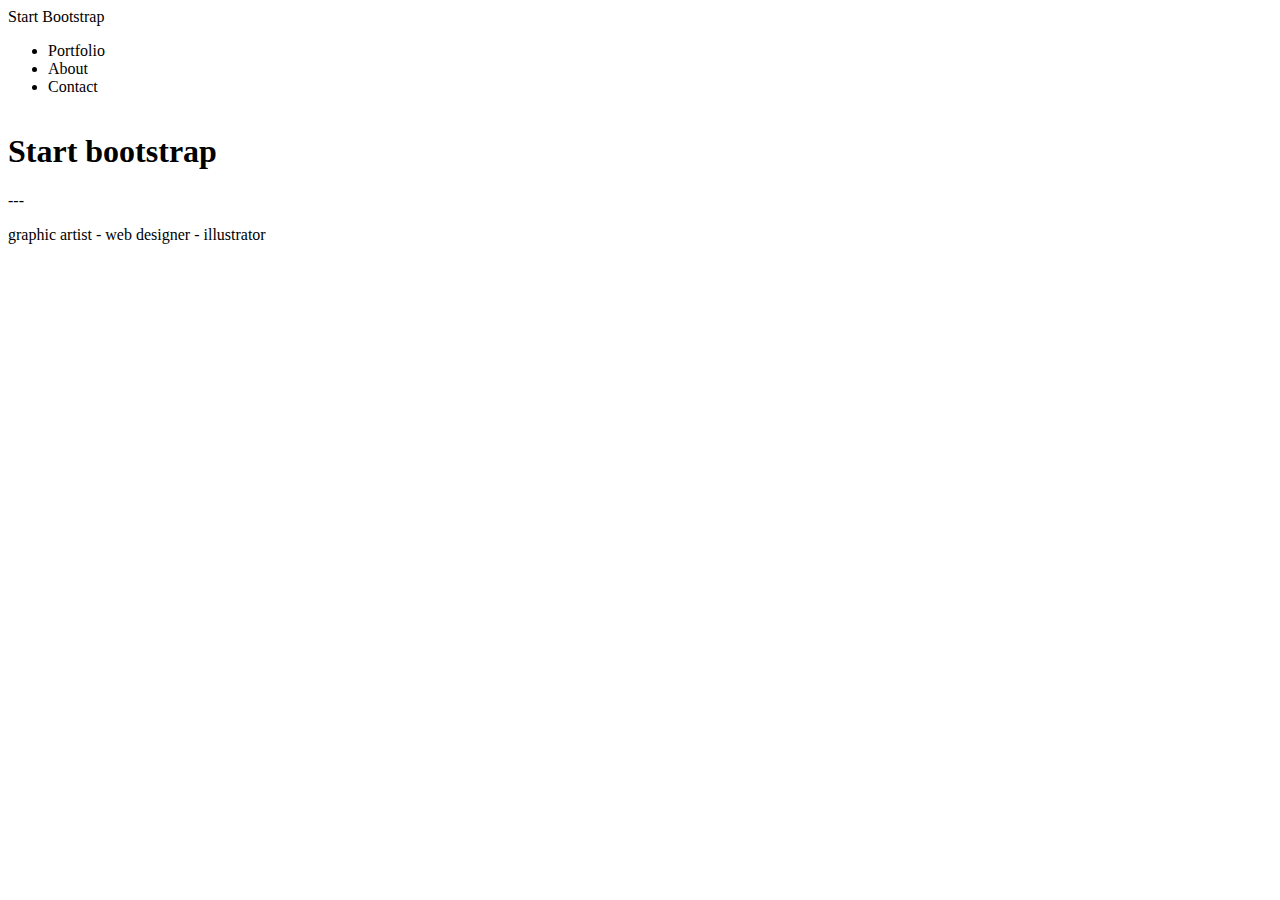
==== index.html @ 68668360 "add the html for the hero part of the website" ====
<html>
<title>Start Bootstrap</title>
<meta name="viewport" content="width=device-width, initial-scale=1">
<link rel="stylesheet" href="./css/styles.css">
<body>

<div class="top-bar">
    <div class="title">
        <a>Start Bootstrap</a>
    </div>
    <div>
        <ul class="navbar">
            <li> Portfolio</li>
            <li>About</li>
            <li>Contact</li>
        </ul>
    </div>
</div>

<div class="hero">
    <img class="hero-image" sr="">
    <h1>Start bootstrap</h1>
    <div> --- </div>
    <p> graphic artist - web designer - illustrator</p>
</div>
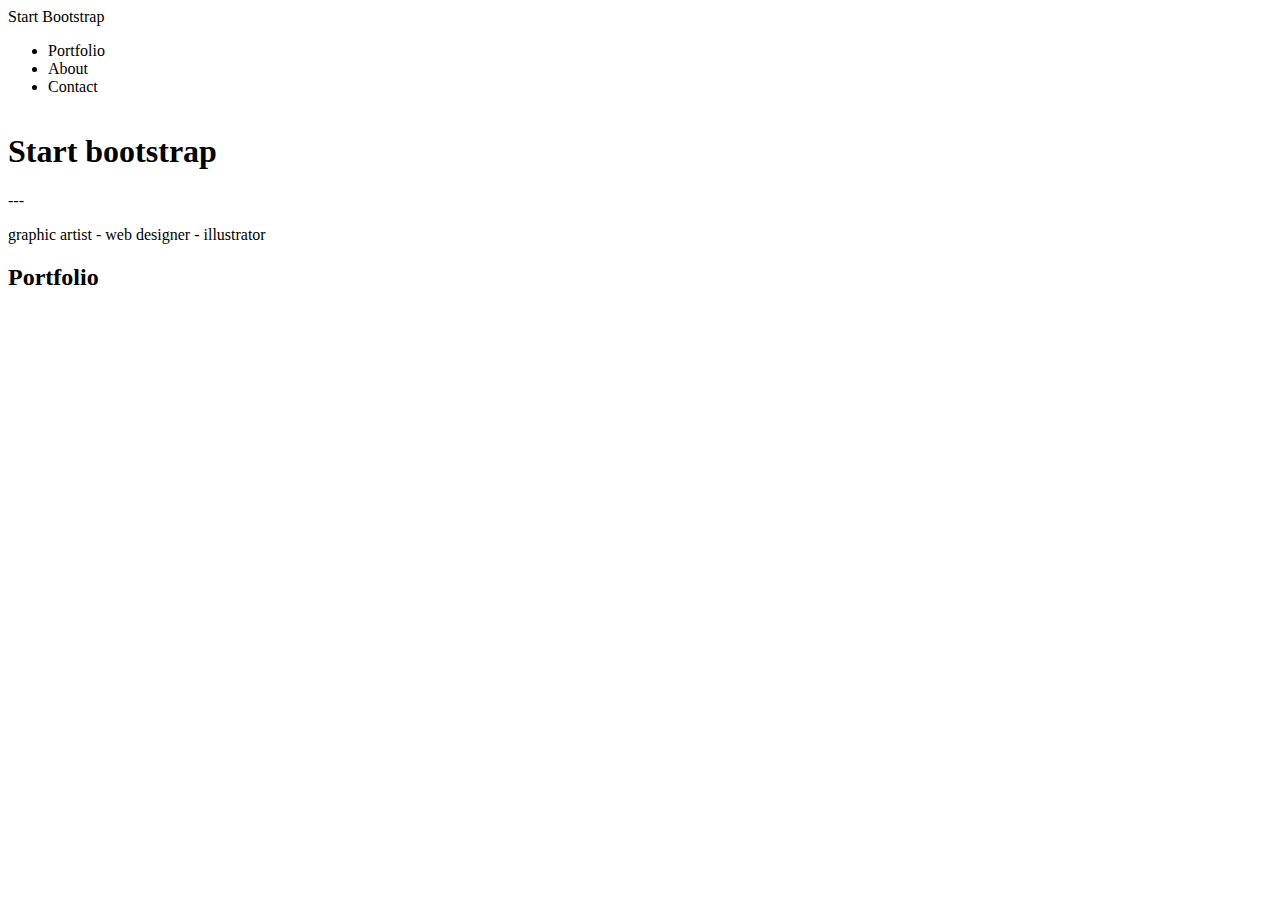
==== commit 15d0e72e: "add html of the portfolio part" ====
--- a/index.html
+++ b/index.html
@@ -20,7 +20,32 @@
 <div class="hero">
     <img class="hero-image" sr="">
     <h1>Start bootstrap</h1>
-    <div> --- </div>
+    <div class="star"> --- </div>
     <p> graphic artist - web designer - illustrator</p>
 </div>
 
+<div class="portfolio">
+    <h2>Portfolio</h2>
+    <div class="star"></div>
+    <div class="portfolio-images">
+        <div class="add-image">
+            <img>
+        </div>
+        <div class="add-image">
+            <img>
+        </div>
+        <div class="add-image">
+            <img>
+        </div>
+        <div class="add-image">
+            <img>
+        </div>
+        <div class="add-image">
+            <img>
+        </div>
+        <div class="add-image">
+            <img>
+        </div>
+    </div>
+</div>
+
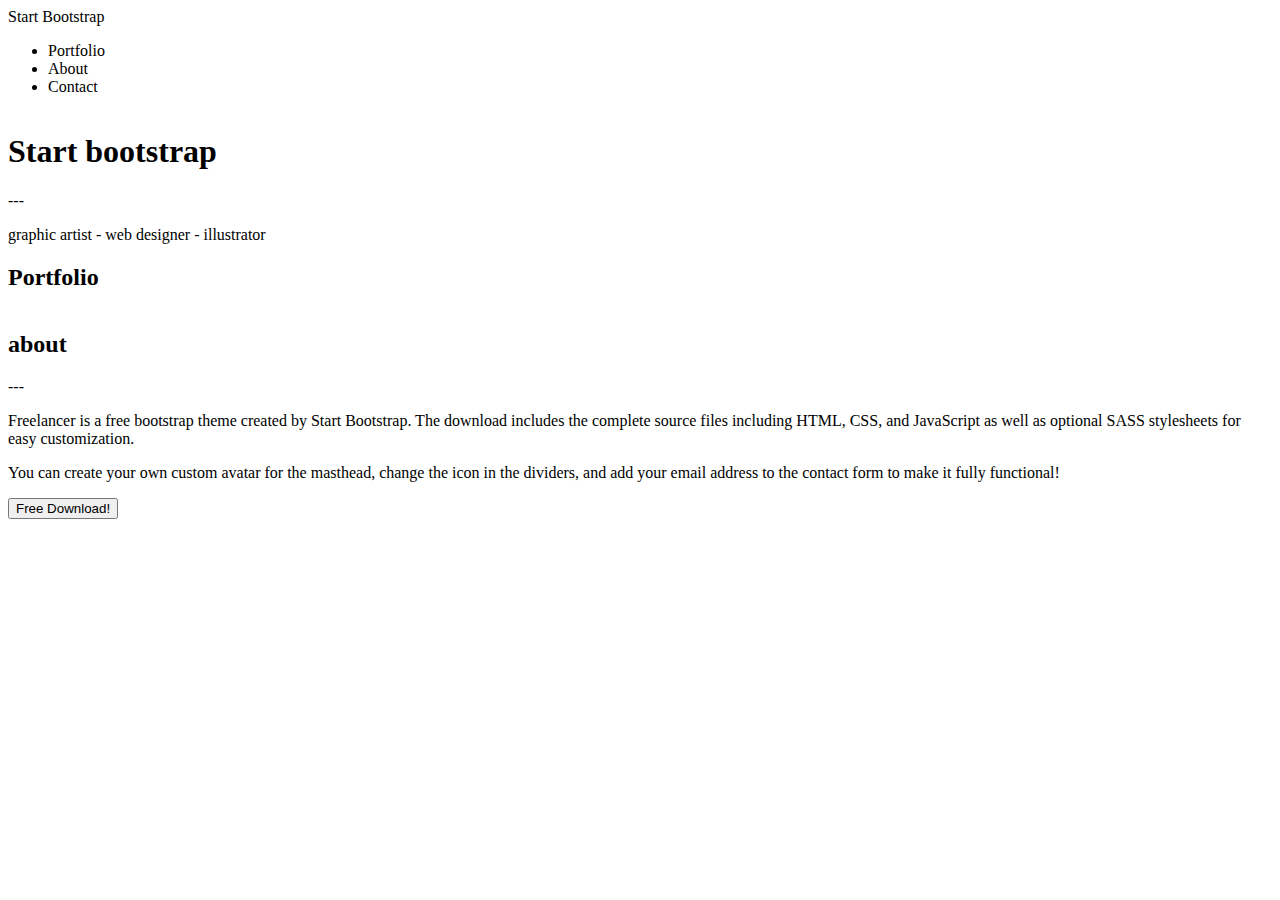
==== commit cc735681: "add the html for the about part" ====
--- a/index.html
+++ b/index.html
@@ -49,3 +49,24 @@
     </div>
 </div>
 
+<div class="about">
+    <h2>about</h2>
+    <div class="star"> --- </div>
+    <div class="about-content">
+        <div class="content-1">
+            <p>
+                Freelancer is a free bootstrap theme created by Start Bootstrap.
+                The download includes the complete source files including HTML, CSS,
+                and JavaScript as well as optional SASS stylesheets for easy customization.
+            </p>
+        </div>
+        <div class="content-2">
+            <p>
+                You can create your own custom avatar for the masthead,
+                change the icon in the dividers,
+                and add your email address to the contact form to make it fully functional!
+            </p>
+        </div>
+        <button>Free Download!</button>
+    </div>
+</div>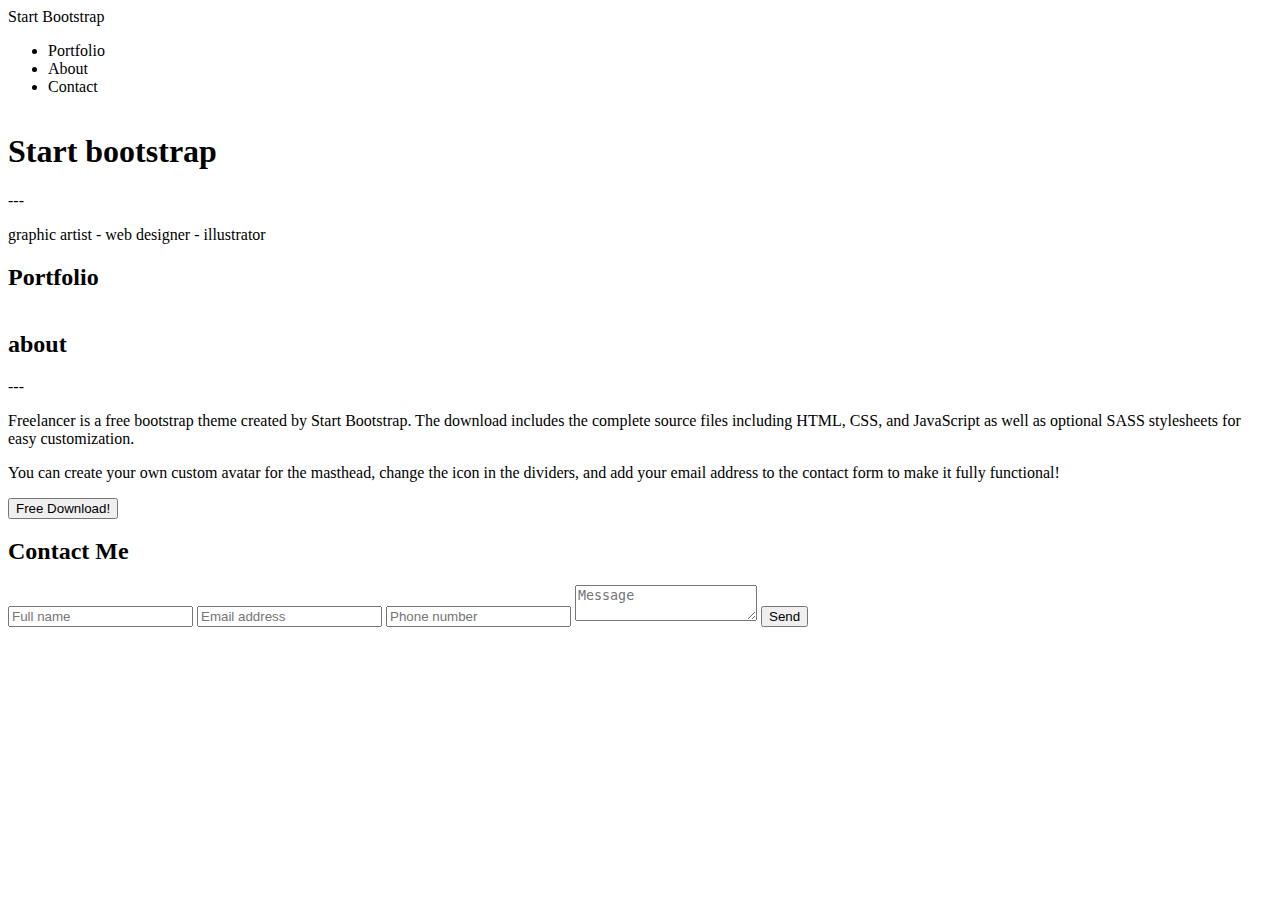
==== commit 1d7f8d03: "adding the html for contact me part" ====
--- a/index.html
+++ b/index.html
@@ -69,4 +69,16 @@
         </div>
         <button>Free Download!</button>
     </div>
+</div>
+
+<div class="contact-me">
+    <h2>Contact Me</h2>
+    <div class="star"></div>
+    <form class="contact-form">
+        <input class="form-input" placeholder="Full name">
+        <input class="form-input" placeholder="Email address">
+        <input class="form-input" placeholder="Phone number">
+        <textarea class="form-textarea" placeholder="Message"></textarea>
+        <button class="send">Send</button>
+    </form>
 </div>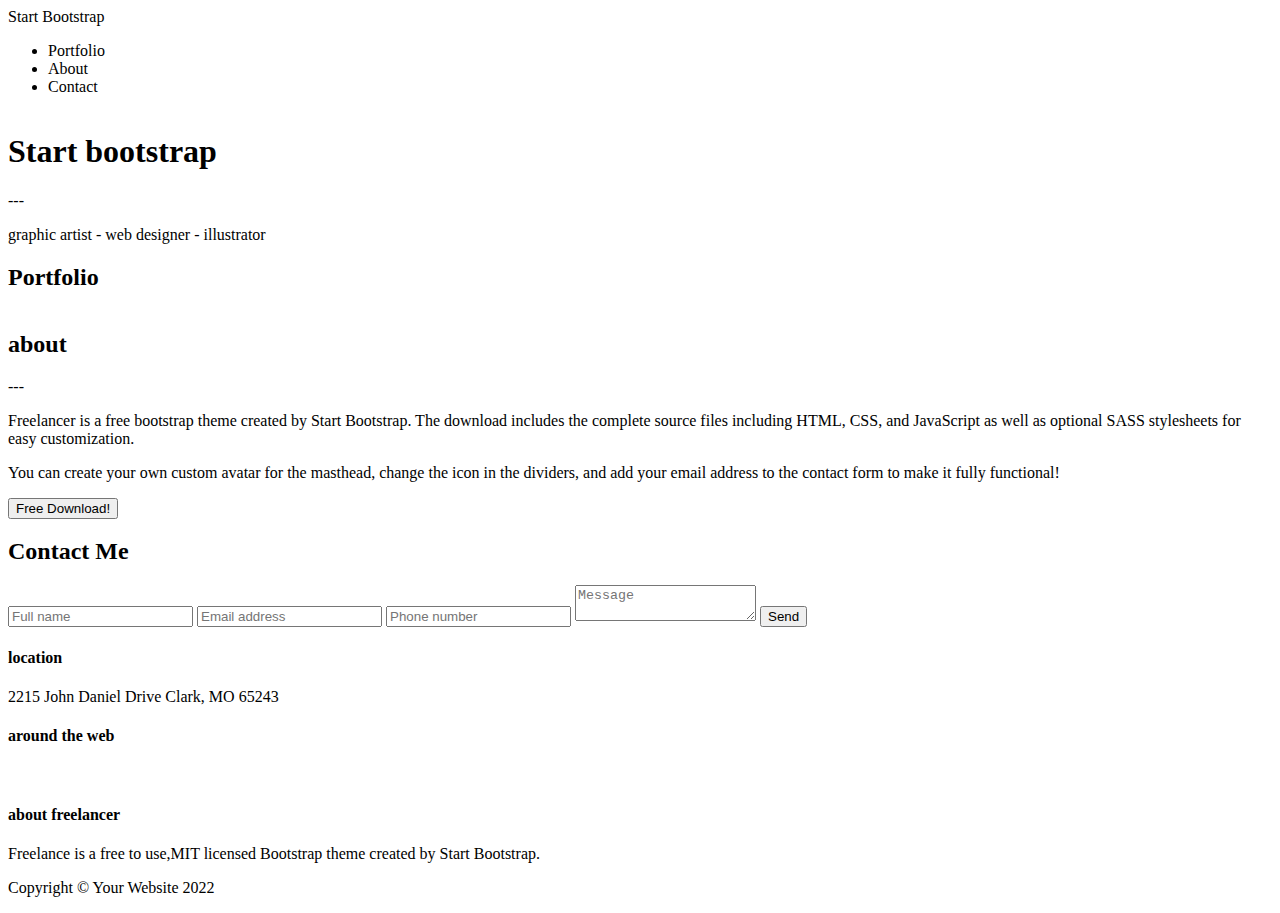
==== commit 51cc1c8c: "adding the html for the footer part" ====
--- a/index.html
+++ b/index.html
@@ -81,4 +81,33 @@
         <textarea class="form-textarea" placeholder="Message"></textarea>
         <button class="send">Send</button>
     </form>
+</div>
+
+<div class="footer">
+    <div class="location">
+        <h4>location</h4>
+        <p>
+            2215 John Daniel Drive
+            Clark, MO 65243
+        </p>
+    </div>
+    <div class="around-web">
+        <h4>around the web</h4>
+        <img>
+        <img>
+        <img>
+        <img>
+    </div>
+    <div class="freelancer">
+        <h4>about freelancer</h4>
+        <p>
+            Freelance is a free to use,MIT licensed 
+            Bootstrap theme created by 
+            <a>Start Bootstrap</a>.
+        </p>
+    </div>
+</div>
+
+<div class="copyright">
+    <p>Copyright © Your Website 2022</p>
 </div>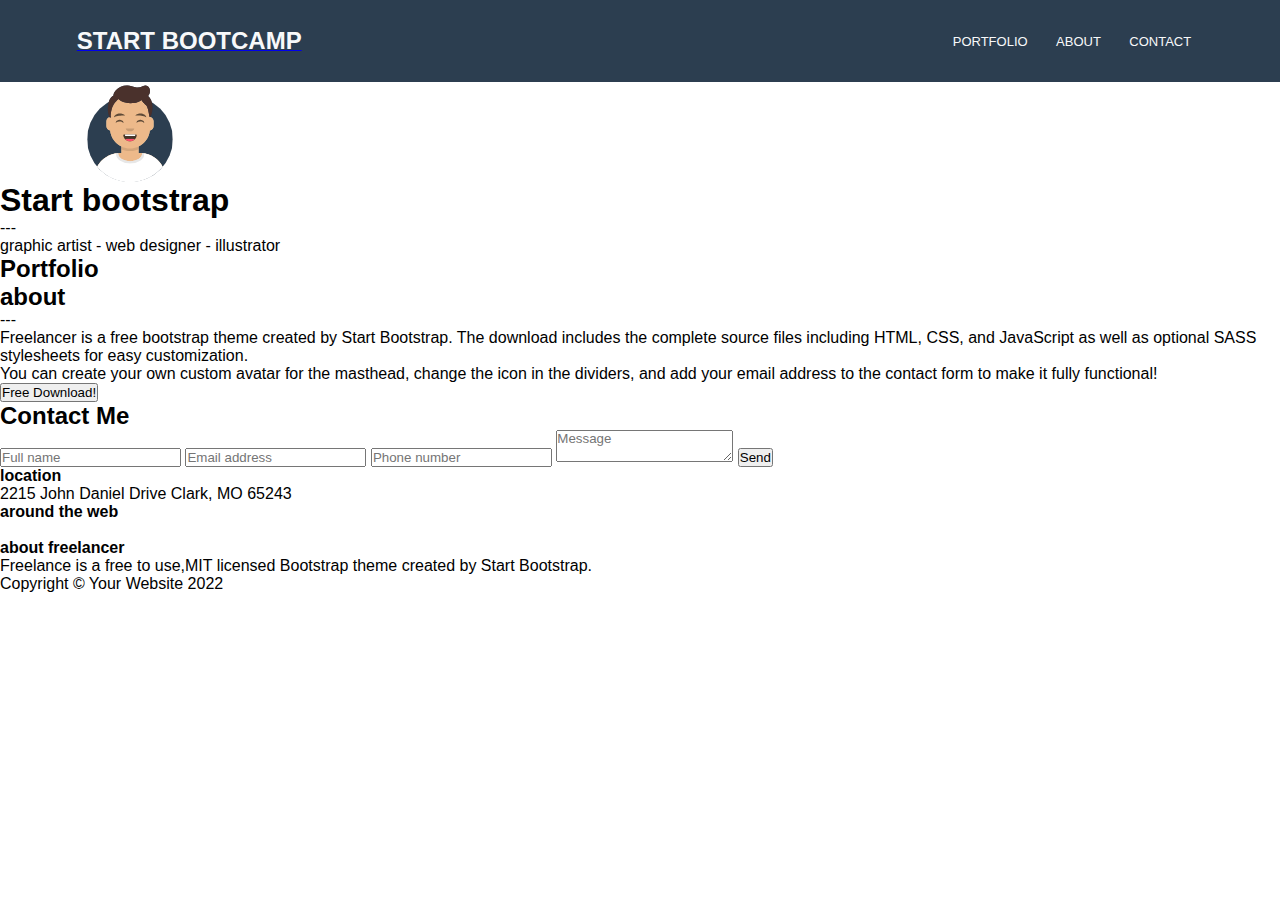
==== commit 2dcc8dd1: "enhancing the header css" ====
--- a/index.html
+++ b/index.html
@@ -4,25 +4,36 @@
 <link rel="stylesheet" href="./css/styles.css">
 <body>
 
-<div class="top-bar">
+<!-- <div class="top-bar">
     <div class="title">
-        <a>Start Bootstrap</a>
+        <h2>Start Bootstrap</h2>
     </div>
-    <div>
-        <ul class="navbar">
-            <li> Portfolio</li>
-            <li>About</li>
-            <li>Contact</li>
-        </ul>
+    <div class="menu">
+        <a>Portfolio</a>
+        <a>About</a>
+        <a>Contact</a>
     </div>
-</div>
+</div> -->
 
-<div class="hero">
-    <img class="hero-image" sr="">
+<section class="top-bar">
+    <nav>   
+        <a href="index.html"> <h2>start bootcamp</h2></a>
+        <div class="nav-links">
+            <ul>
+                <li><a href=""> portfolio</a></li>
+                <li><a href=""> about</a></li>
+                <li><a href=""> contact</a></li>
+            </ul>
+        </div>
+    </nav>
+</section>
+
+<section class="hero">
+    <img class="hero-image" src="./images/avataaars.svg">
     <h1>Start bootstrap</h1>
     <div class="star"> --- </div>
     <p> graphic artist - web designer - illustrator</p>
-</div>
+</section>
 
 <div class="portfolio">
     <h2>Portfolio</h2>
--- a/css/styles.css
+++ b/css/styles.css
@@ -0,0 +1,103 @@
+/* CSS Reset */
+* {
+    margin: 0;
+    padding: 0;
+    box-sizing: border-box;
+    font-family: sans-serif;
+  }
+  
+.top-bar{
+    background-color: #2c3e50;
+    overflow: hidden;
+    text-transform: uppercase;
+    color: #f8f9fa;
+    margin:0;
+    padding: 0;
+    position: relative;
+    width: 100%;
+
+}
+
+nav{
+    display: flex;
+    padding: 2% 6%;
+    justify-content: space-between;
+    align-items: center;
+    margin: 0;
+}
+
+nav h2{
+    display: inline;
+    padding: 0;
+    margin: 0;
+    color: #f8f9fa;
+}
+
+.nav-links{
+flex: 1;
+text-align: right;
+padding: 0;
+}
+
+.nav-links ul li{
+    list-style: none;
+    display: inline-block;
+    padding: 8px 12px;
+    position: relative;
+}
+
+.nav-links ul li a:hover{
+    color:#1abc9c;
+}
+
+.nav-links ul li a{
+    color: #f8f9fa;
+    text-decoration: none;
+    font-size: 13px;
+}
+/* 
+.top-bar h2{
+    display: inline;
+    padding: 2rem;
+    margin: 0;
+    float: left;
+    
+}
+.top-bar a{
+    float: right;
+    padding: 2rem;
+    margin: 0;
+    font-weight: bold;
+    
+}
+
+.top-bar a:hover{
+    color:#1abc9c;
+    
+}
+
+.top-bar .icon{
+    /* display: none; */
+}
+
+.top-bar img{
+width:4rem ;
+height:4rem;
+float: right;
+} */
+
+.copyright{
+    background-color: #212529;
+}
+
+/* background-color: #1abc9c; button green */
+
+
+/* 2nd div ------------------------------- */
+
+.hero-image{
+    width: 100px;
+    height: 100px;
+    margin: auto 5rem auto 5rem;
+    text-align: center;
+}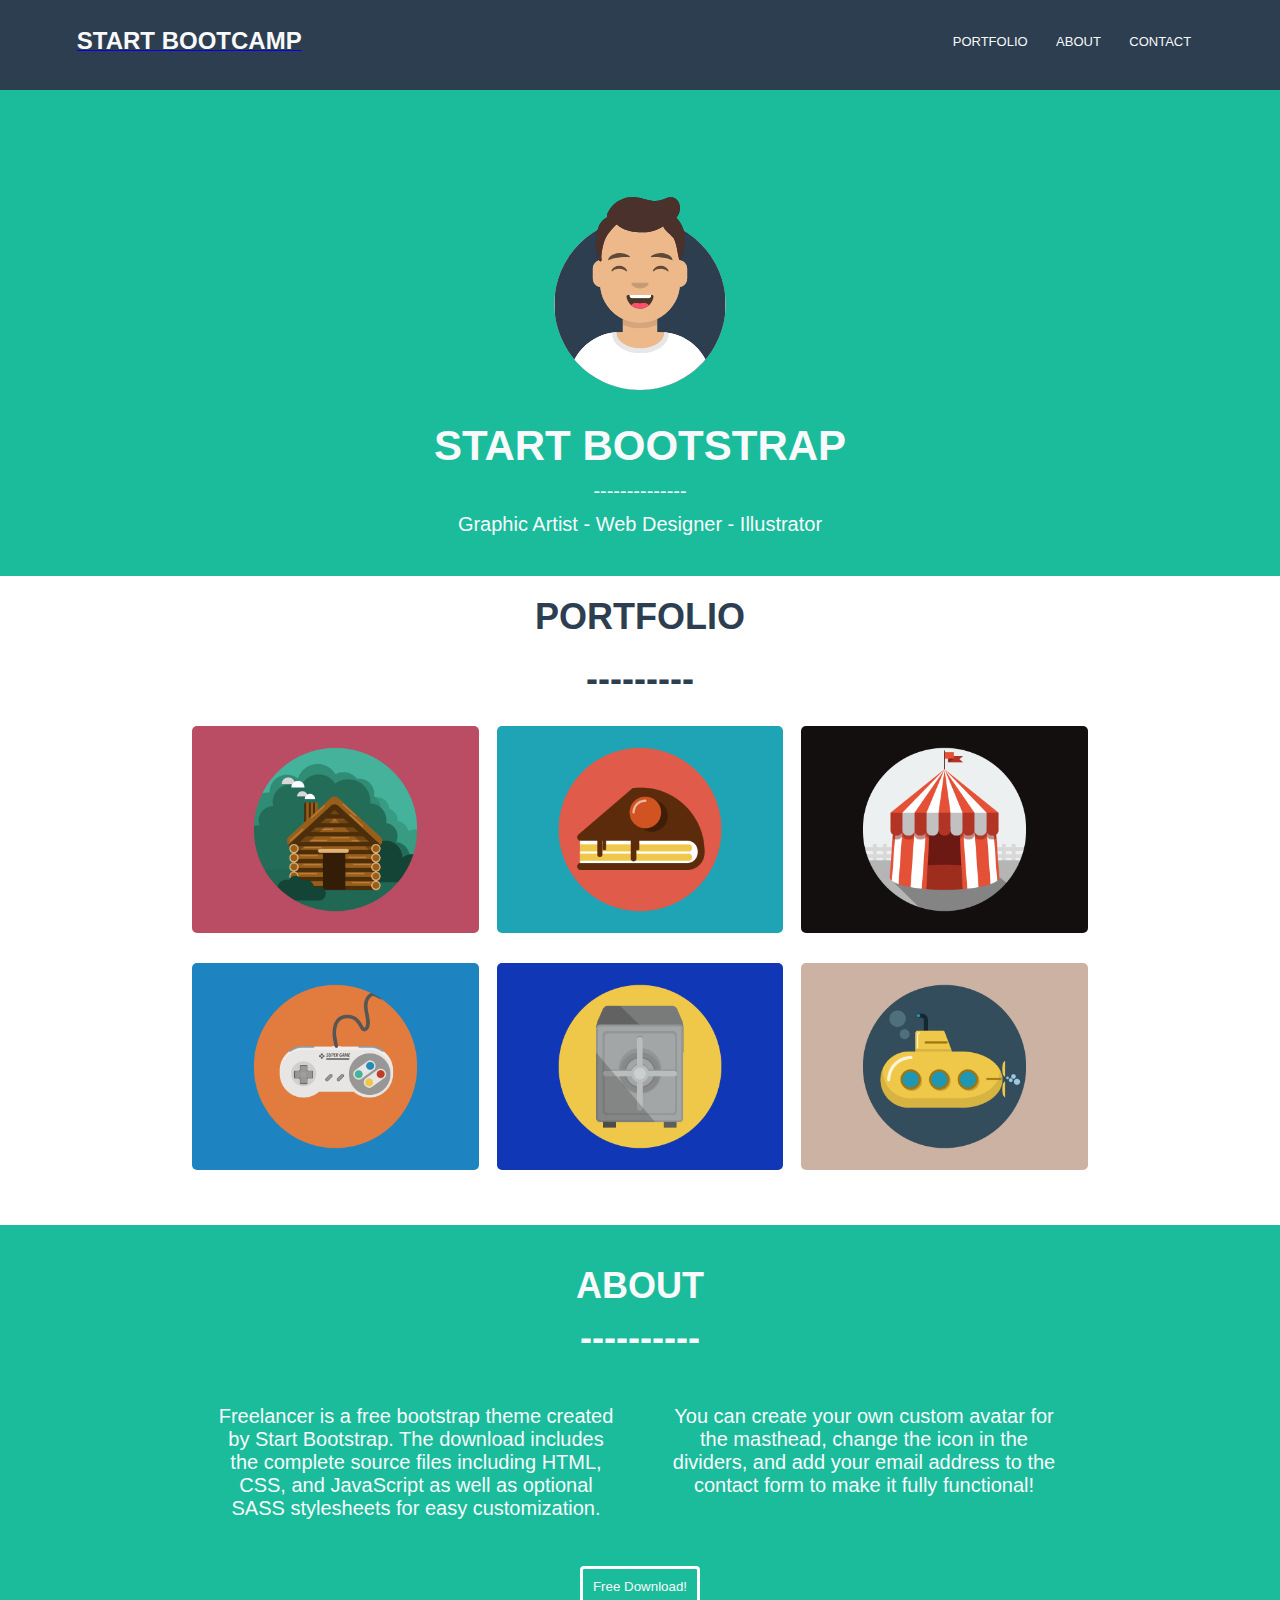
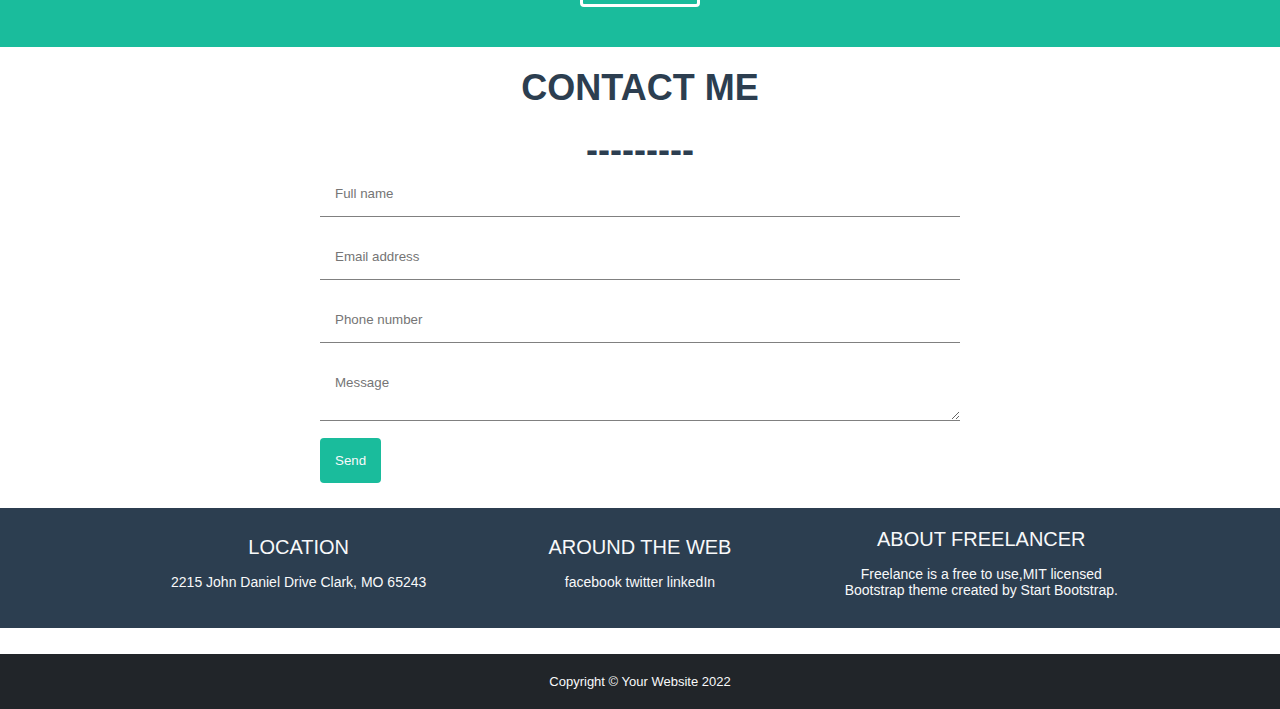
==== commit e650bbe8: "finalizing the project" ====
--- a/index.html
+++ b/index.html
@@ -4,121 +4,124 @@
 <link rel="stylesheet" href="./css/styles.css">
 <body>
 
-<!-- <div class="top-bar">
-    <div class="title">
-        <h2>Start Bootstrap</h2>
-    </div>
-    <div class="menu">
-        <a>Portfolio</a>
-        <a>About</a>
-        <a>Contact</a>
-    </div>
-</div> -->
-
 <section class="top-bar">
     <nav>   
         <a href="index.html"> <h2>start bootcamp</h2></a>
-        <div class="nav-links">
+        <div class="nav-links" id="navLinks">
             <ul>
                 <li><a href=""> portfolio</a></li>
                 <li><a href=""> about</a></li>
                 <li><a href=""> contact</a></li>
             </ul>
         </div>
+        <img class="icon" src="./images/icon.png" onclick="showMenu()"></img>
     </nav>
 </section>
 
 <section class="hero">
-    <img class="hero-image" src="./images/avataaars.svg">
-    <h1>Start bootstrap</h1>
-    <div class="star"> --- </div>
-    <p> graphic artist - web designer - illustrator</p>
+    <div class="center-box">
+        <img class="hero-image" src="./images/avataaars.svg">
+        <h1>Start bootstrap</h1>
+        <p> -------------- </p>
+        <p> graphic artist - web designer - illustrator</p>
+    </div>
 </section>
 
-<div class="portfolio">
+
+<section class="portfolio">
     <h2>Portfolio</h2>
-    <div class="star"></div>
-    <div class="portfolio-images">
-        <div class="add-image">
-            <img>
+    <h2> --------- </h2>
+    <div class="row-campus">
+        <div class="campus-col">
+            <img src="./images/cabin.png">
+            <div class="layer"></div>
         </div>
-        <div class="add-image">
-            <img>
+        <div class="campus-col" >
+            <img src="./images/cake.png">
+            <div class="layer"></div>
         </div>
-        <div class="add-image">
-            <img>
+        <div class="campus-col" >
+            <img src="./images/circus.png">
+            <div class="layer"></div>
         </div>
-        <div class="add-image">
-            <img>
+        <div class="campus-col">
+            <img src="./images/game.png">
+            <div class="layer"></div>
         </div>
-        <div class="add-image">
-            <img>
+        <div class="campus-col">
+            <img src="./images/safe.png">
+            <div class="layer"></div>
         </div>
-        <div class="add-image">
-            <img>
+        <div class="campus-col">
+            <img src="./images/submarine.png">
+            <div class="layer"></div>
         </div>
     </div>
-</div>
+</section>
 
 <div class="about">
     <h2>about</h2>
-    <div class="star"> --- </div>
-    <div class="about-content">
-        <div class="content-1">
+    <h2> ---------- </h2>
+    <div class="row">
+        <div class="about-col">
             <p>
                 Freelancer is a free bootstrap theme created by Start Bootstrap.
                 The download includes the complete source files including HTML, CSS,
                 and JavaScript as well as optional SASS stylesheets for easy customization.
             </p>
         </div>
-        <div class="content-2">
+        <div class="about-col">
             <p>
                 You can create your own custom avatar for the masthead,
                 change the icon in the dividers,
                 and add your email address to the contact form to make it fully functional!
             </p>
         </div>
-        <button>Free Download!</button>
     </div>
+    <button>Free Download!</button>
 </div>
 
 <div class="contact-me">
     <h2>Contact Me</h2>
-    <div class="star"></div>
+    <h2> --------- </h2>
     <form class="contact-form">
-        <input class="form-input" placeholder="Full name">
-        <input class="form-input" placeholder="Email address">
-        <input class="form-input" placeholder="Phone number">
-        <textarea class="form-textarea" placeholder="Message"></textarea>
+        <input class="form-input" placeholder="Full name" required>
+        <input class="form-input" placeholder="Email address" required>
+        <input class="form-input" placeholder="Phone number" required>
+        <textarea class="form-textarea" placeholder="Message" required></textarea>
         <button class="send">Send</button>
     </form>
 </div>
 
-<div class="footer">
-    <div class="location">
-        <h4>location</h4>
-        <p>
-            2215 John Daniel Drive
-            Clark, MO 65243
-        </p>
+<section class="footer">
+    <div class="row-footer">
+        <div class="footer-col">
+            <h4>location</h4>
+            <p>
+                2215 John Daniel Drive
+                Clark, MO 65243
+            </p>
+        </div>
+        <div class="footer-col">
+            <h4>around the web</h4>
+            <p>facebook twitter linkedIn</p>
+        </div>
+        <div class="footer-col">
+            <h4>about freelancer</h4>
+            <p>
+                Freelance is a free to use,MIT licensed<br>
+                Bootstrap theme created by 
+                <a>Start Bootstrap</a>.
+            </p>
+        </div>
     </div>
-    <div class="around-web">
-        <h4>around the web</h4>
-        <img>
-        <img>
-        <img>
-        <img>
-    </div>
-    <div class="freelancer">
-        <h4>about freelancer</h4>
-        <p>
-            Freelance is a free to use,MIT licensed 
-            Bootstrap theme created by 
-            <a>Start Bootstrap</a>.
-        </p>
-    </div>
-</div>
+</section>
 
 <div class="copyright">
     <p>Copyright © Your Website 2022</p>
-</div>+</div>
+
+<script src="./js/scripts.js"></script>
+
+</body>
+</html>--- a/css/styles.css
+++ b/css/styles.css
@@ -8,14 +8,15 @@
   
 .top-bar{
     background-color: #2c3e50;
-    overflow: hidden;
+    /* overflow: hidden; */
     text-transform: uppercase;
     color: #f8f9fa;
     margin:0;
     padding: 0;
     position: relative;
     width: 100%;
-
+    height: 10%;
+    display: block;
 }
 
 nav{
@@ -55,49 +56,284 @@
     text-decoration: none;
     font-size: 13px;
 }
-/* 
-.top-bar h2{
-    display: inline;
-    padding: 2rem;
-    margin: 0;
-    float: left;
-    
-}
-.top-bar a{
-    float: right;
-    padding: 2rem;
-    margin: 0;
-    font-weight: bold;
-    
-}
-
-.top-bar a:hover{
-    color:#1abc9c;
-    
-}
-
-.top-bar .icon{
-    /* display: none; */
-}
-
-.top-bar img{
-width:4rem ;
-height:4rem;
-float: right;
-} */
+
+.hero{
+    background-color: #1abc9c;
+    width: 100%;
+    margin: auto;
+    padding-top:100px ;
+}
+
+.center-box{
+    width: 50%;
+    color: #f8f9fa;    
+    position: relative;
+    margin: auto;
+    text-align: center;
+}
+
+.center-box h1{
+    font-size: 42px;
+    padding-top: 2rem;
+    text-transform: uppercase;
+}
+
+.center-box p {
+    margin: 10px 0 10px;
+    font-size: 20px;
+    color: #f8f9fa;
+    text-transform: capitalize;
+}
+
+.center-box p:last-child{
+    padding-bottom: 40px;
+}
 
 .copyright{
     background-color: #212529;
 }
 
-/* background-color: #1abc9c; button green */
-
-
 /* 2nd div ------------------------------- */
 
 .hero-image{
-    width: 100px;
-    height: 100px;
-    margin: auto 5rem auto 5rem;
-    text-align: center;
+    width: 200px;
+    height: 200px;
+    margin: auto;
+    text-align: center;
+}
+
+.icon{
+    width: 20px;
+    height: 20px;
+    border-radius: 4px;
+    display: none;
+}
+
+@media(max-width:750px){
+    .center-box h1{
+        font-size: 20px;
+}
+    .nav-links ul li{
+        display: block;
+        padding: 20px;
+    }
+    .nav-links{
+        position: absolute;
+        background-color: #2c3e50;
+        height: auto;
+        width: 100%;
+        top:-300px;
+        right: 0;
+        text-align: left;
+        z-index: 2;
+        margin-top: 10%;
+        transition: 1s;
+    }
+    nav .icon{
+        display: block;
+        cursor: pointer;
+    }
+    .row{
+        flex-direction: column;
+    }
+    .row-campus{
+        flex-wrap: wrap;
+    }
+    .campus-col{
+        flex-basis: 50%;
+        position: relative;
+        overflow: hidden;
+        box-sizing: border-box;    }
+    .row-footer{
+        flex-direction: column;
+    }
+}
+
+@media(max-width:600px){
+
+    .row-campus{
+        flex-direction: column;
+    }
+
+}
+
+.about{
+    width: 100%;
+    margin: 20px auto;
+    text-align: center;
+    padding-top:30px ;
+    background-color: #1abc9c;
+}
+
+.about h2{
+    font-size: 36px;
+    font-weight: 600;
+    color: #f8f9fa;
+    margin-top: 10px;
+    text-transform: uppercase;
+}
+
+.about p{
+    font-size: 20px;
+    font-weight: 300;
+    padding: 20px;
+    color: #f8f9fa;
+}
+
+.about button{
+    color: #f8f9fa;
+    background-color: #1abc9c;
+    border: solid white;
+    border-radius: 4px;
+    margin: auto;
+    text-align: center;
+    padding: 10px;
+    margin-bottom: 40px;
+}
+
+.row{
+    margin: 2% 15% 2% 15%;
+    display: flex;
+    justify-content: space-between;
+}
+
+.about-col{
+    flex-basis: 50%;
+    box-sizing: border-box;
+}
+
+.row-campus{
+    margin: 2% 15% 2% 15%;
+    display: flex;
+    flex-wrap: wrap;
+    justify-content: space-between;
+}
+
+.campus{
+    width: 100%;
+    margin: 20px auto;
+    text-align: center;
+    padding-top: 50px;
+}
+
+.campus-col{
+    flex-basis: 32%;
+    border-radius: 5px;
+    margin-bottom: 30px;
+    /* margin-left ; */
+    position: relative;
+    overflow: hidden;
+    box-sizing: border-box;
+}
+
+.campus-col img{
+    width: 100%;
+    background: transparent;
+}
+
+.portfolio h2{
+    font-size: 36px;
+    font-weight: 600;
+    color:#2c3e50;
+    margin-top: 20px;
+    text-transform: uppercase;
+    text-align: center;
+}
+
+.layer{
+    background: transparent;
+    height: 100%;
+    width: 100%;
+    position: absolute;
+    top:0;
+    left:0;
+}
+
+.layer:hover{
+    background: rgba(0, 180, 10, 0.7);
+}
+
+.contact-me{
+margin: auto;
+width: 50%;
+}
+
+.contact-me h2{
+    font-size: 36px;
+    font-weight: 600;
+    color:#2c3e50;
+    margin-top: 20px;
+    text-transform: uppercase;
+    text-align: center;
+}
+
+.contact-me input, .contact-me textarea{
+    width: 100%;
+    padding: 15px;
+    margin-bottom: 17px;
+    outline: none;
+    /* border: none; */
+    border-color: grey;
+    border-width: 1px;
+    border-top: none;
+    border-left: none;
+    border-right: none;
+    /* border: 1px 0px 0px 0px solid #ccc; */
+}
+
+.contact-me button{
+    background-color: #1abc9c;
+    color: #f8f9fa;
+    padding: 15px;
+    text-align: center;
+    border-radius: 4px;
+    border: none;
+}
+
+.row-footer{
+    margin: 2% 10% 2% 10%;
+    display: flex;
+    justify-content: space-between;}
+
+.footer-col{
+    margin: auto;
+    width: 33%;
+}
+
+.footer{
+    width: 100%;
+    background-color: #2c3e50;
+    margin: 0;
+}
+
+.footer h4 {
+    font-size: 20px;
+    font-weight: 500;
+    color: #f8f9fa;
+    margin-top: 10px;
+    padding: 10px;
+    text-align: center;
+    text-transform: uppercase;
+    margin-bottom: 0;
+}
+
+.footer p{
+    font-size: 14px;
+    font-weight: 100;
+    padding: 5px;
+    color: #f8f9fa;
+    text-align: center;
+    padding-bottom: 30px;
+    margin-bottom: 0;
+}
+
+.copyright{
+    background-color:#212529;
+    color: #f8f9fa;
+    font-size: small;
+    text-align: center;
+    width: 100%;
+    margin: 0;
+    padding: 20px;
+    margin: auto;
 }